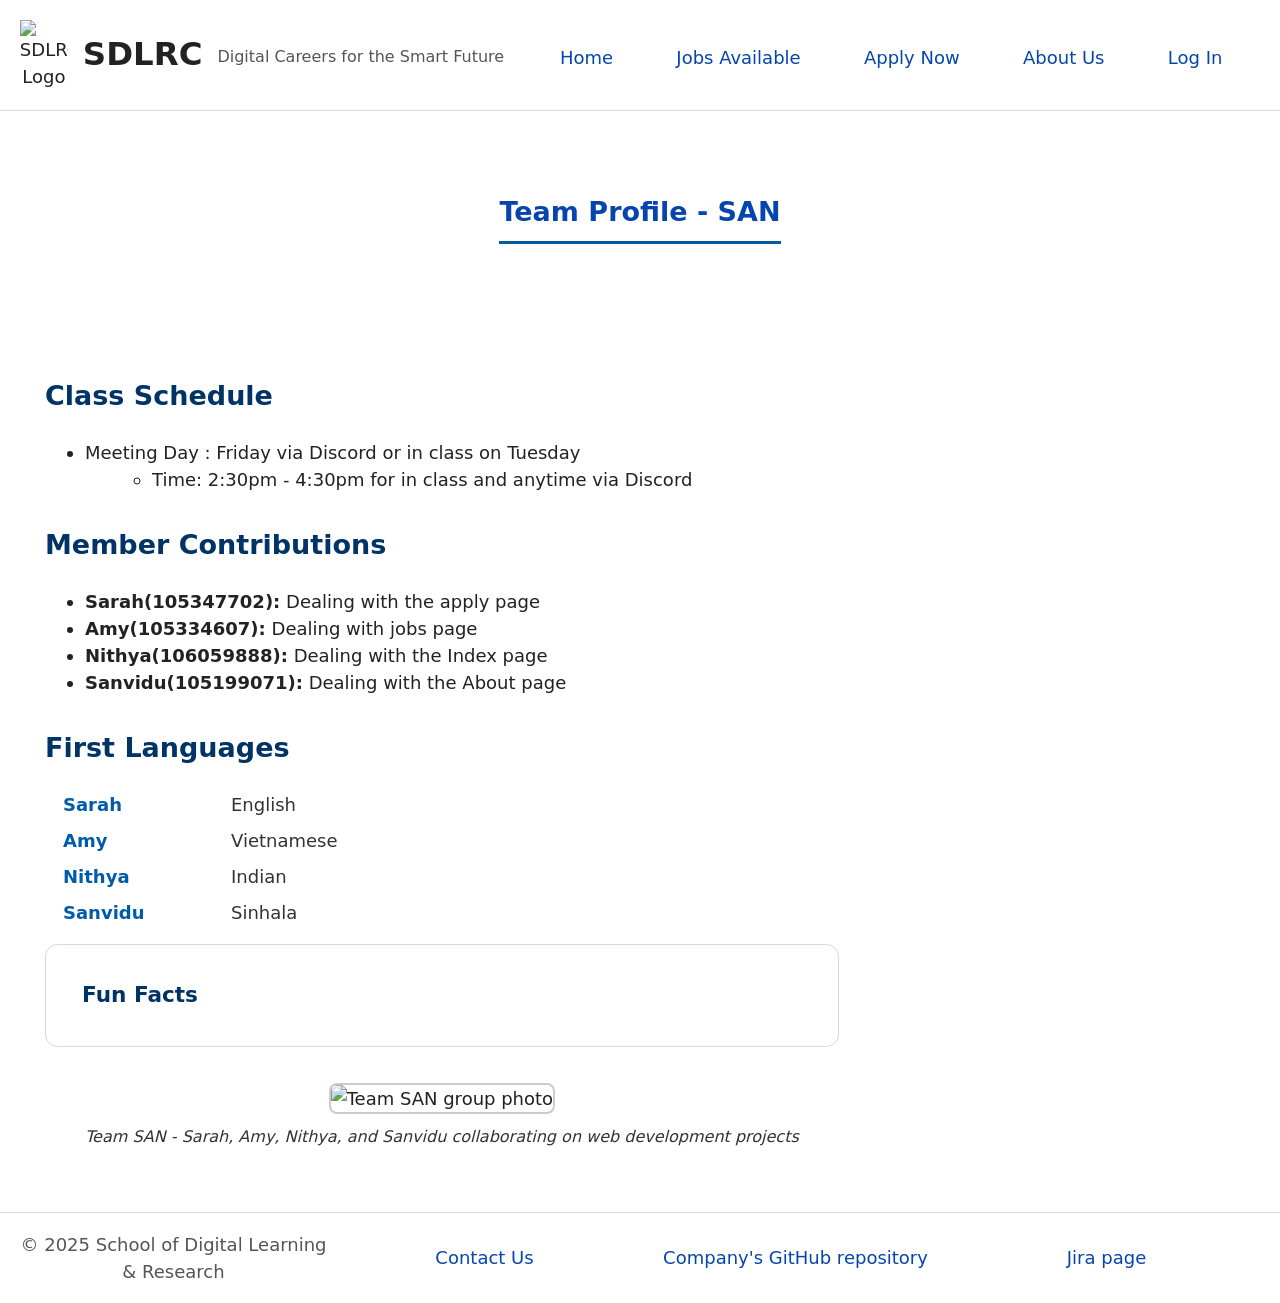
==== html/about.html @ ba8e2058 "updates" ====
<!DOCTYPE html>
<html lang="en">

<head>
    <meta charset="UTF-8">
    <meta name="viewport" content="width=device-width, initial-scale=1.0">
    <title>About Us - SAN Team</title>
    <link rel="stylesheet" href="css/styles.css">
</head>

<body>
    <a href="#about-main" class="visually-hidden">Skip to main content of this page</a>
    <header class="header" role="banner">
        <div class="logo-title">
            <img src="./images_index/Website_logo.png"
                alt="SDLRC Logo" class="logo-icon">
            <h1>SDLRC</h1>
            <p class="slogan">Digital Careers for the Smart Future</p>
        </div>
        <nav aria-label="Primary">
            <ul>
                <li><a href="index.html">Home</a></li>
                <li><a href="jobs.html">Jobs Available</a></li>
                <li><a href="apply.html">Apply Now</a></li>
                <li><a aria-current="page" href="about.html">About Us</a></li>
                <li><a href="https://www.swinburne.edu.au/student-login/" target="_blank" rel="noopener noreferrer">Log
                        In</a></li>
            </ul>
        </nav>
    </header>

    <main id="about-main" class="about">
        <section class="team-title">
            <h1>Team Profile - SAN</h1>
        </section>

        <section class="team-section">
            <!--Left side for schedule, contributions and languages -->
            <div class="left-column">
                <section class="team-info">
                    <h2>Class Schedule</h2>
                    <ul>
                        <li>Meeting Day : Friday via Discord or in class on Tuesday
                            <ul>
                                <li>Time: 2:30pm - 4:30pm for in class and anytime via Discord</li>
                            </ul>
                        </li>
                    </ul>
                </section>

                <section class="contributions">
                    <h2>Member Contributions</h2>
                    <ul>
                        <li><strong>Sarah(105347702):</strong> Dealing with the apply page</li>
                        <li><strong>Amy(105334607):</strong> Dealing with jobs page</li>
                        <li><strong>Nithya(106059888):</strong> Dealing with the Index page</li>
                        <li><strong>Sanvidu(105199071):</strong> Dealing with the About page</li>
                    </ul>
                </section>

                <section class="languages">
                    <h2>First Languages</h2>
                    <dl>
                        <dt>Sarah</dt>
                        <dd>English</dd>

                        <dt>Amy</dt>
                        <dd>Vietnamese</dd>

                        <dt>Nithya</dt>
                        <dd>Indian</dd>

                        <dt>Sanvidu</dt>
                        <dd>Sinhala</dd>
                    </dl>
                </section>
            </div>

            <div id="about-aside" class="right-column">
                <div class="facts-grid">
                    <details class="collapsible">
                        <summary>
                            <h2>Fun Facts</h2>
                        </summary>
                        <table>
                            <caption>Team Member Fun Facts:</caption>
                            <thead>
                                <tr>
                                    <th>Member</th>
                                    <th>Dream Job</th>
                                    <th>Coding Snack</th>
                                    <th>Hometown</th>
                                </tr>
                            </thead>
                            <tbody>
                                <tr>
                                    <td>Sarah</td>
                                    <td>Doctor</td>
                                    <td>Playing mini code games</td>
                                    <td>Melbourne</td>
                                </tr>
                                <tr>
                                    <td>Nithya</td>
                                    <td>Lawyer</td>
                                    <td>Quick coding challenge</td>
                                    <td>Melbourne</td>
                                </tr>
                                <tr>
                                    <td>Amy</td>
                                    <td>Dentist</td>
                                    <td>Practicing small demos</td>
                                    <td>Ho Chi Minh City</td>
                                </tr>
                                <tr>
                                    <td>Sanvidu</td>
                                    <td>Chef</td>
                                    <td>Doing mini code challenges</td>
                                    <td>Colombo</td>
                                </tr>
                            </tbody>
                        </table>
                    </details>
                </div>
                <div class="team-photo">
                    <figure>
                        <img src="./team-photo.jpg" alt="Team SAN group photo" width="959" height="771">
                        <figcaption>Team SAN - Sarah, Amy, Nithya, and Sanvidu collaborating on web development projects
                        </figcaption>
                    </figure>
                </div>
            </div>
        </section>
    </main>

    <footer role="contentinfo"
        style="border-top:1px solid #d8d8d8; padding:1rem; color:#555; display:flex; justify-content:space-between; text-align:center; align-items:center;">
        <span>© 2025 School of Digital Learning & Research</span>
        <a href="mailto:info@companyname.com" style="color:#0645ad; text-decoration:none;">Contact Us</a>
        <a href="https://github.com/amywamy/COS10026_Group3.git" style="color:#0645ad; text-decoration:none;">Company's
            GitHub repository</a>
        <a href="https://sarahagate101.atlassian.net/jira/software/projects/SCRUM/boards/1"
            style="color:#0645ad; text-decoration:none;">Jira page</a>
    </footer>

</body>

</html>
---- html/css/styles.css ----
/*

filename: [main_styles.css] originally was jobs_styles.css

author:[Amy Nguyen]

created: [15/09/25]

last modified: [26/09/25]

description: [css styling for all pages]

*/

                                                      /* Variables and Global uses - Amy*/
:root {
    --ink: #222;
    --muted: #555;
    --line: #d8d8d8;
    --brand: #05a;
    --space: clamp(0.75rem, 1.2vw + 0.25rem, 1.25rem);
}
/*html page seetings*/ 
html,
body {
    margin: 0%;
    font-size: clamp(16px, 0.95vw + 12px, 18px);
    font-family: system-ui, -apple-system, BlinkMacSystemFont, 'Segoe UI', Roboto, Oxygen, Ubuntu, Cantarell, 'Open Sans', 'Helvetica Neue', sans-serif;
    color: var(--ink);
    line-height: 1.5;
}

.container {
    max-width: 1100px;
    margin: 0 auto;
    padding-inline: 1rem;
}
/*header seetings*/
    
header {
    border-bottom: 1px solid var(--line);
    background: #fff;
    text-align: center;
}

.header {
    display: flex;
    align-items: center;
    justify-content: space-between;
    gap: 1rem;
    min-height: 70px;
}
/*header navigation*/
.header nav{
    flex:1;
    overflow-x: auto;
    -webkit-overflow-scrolling: touch;
}

.header nav ul{
    list-style: none;
    margin: .25rem 0 0;
    padding: 0;
    display: flex;
    flex-wrap: nowrap; 
    justify-content: space-evenly;
    align-items: center;
    gap: clamp(.5rem, 2vw, 2rem);
    width: 100%;
    min-width: max-content;
}


.header nav ul li{
    flex: 0 0 auto;
    text-align: center;
}

header h1 {
    margin: 0;
    font-size: clamp(1.1rem, 1.2vw + 1rem, 1.6rem);
    line-height: 2;
}

header,
footer {
    padding: var(--space);
}
footer a, 
footer span{
    flex:1 1 220px;
    text-align: center;
}
/*logo seetings*/
.logo-title {
    display: flex;
    align-items: center;
    gap: 15px;
}

.logo-title h1 {
    font-size: 1.8rem;
    margin: 0;
}

.logo-icon {
    width: clamp(30px, 6vw, 48px);
    height: auto;
}
/*responsive*/
@media (max-width: 600px) {
    .logo-title {
        flex-direction: column;
        align-items: center;
    }
}
/*team-slogan*/
.slogan {
    font-size: medium;
    color: var(--muted);
    margin-top: 4%;
}

                                                         /* This is Jobs Page - Amy*/
/*settings for main in jobs page*/                                                         
#jobs-main {
    padding: var(--space);
    max-width: fit-content;
    margin: auto;
    padding: 1rem;
}

a {
    color: #0645ad;
}

a:focus,
a:hover {
    color: #032b6d;
}

nav a {
    text-decoration: none;
    color: #0645ad;
}

nav li {
    list-style: none;
}

nav a.active {
    background: var(--brand);
    color: white;
    border-radius: 6px;
    padding: 0.7rem 1.1rem;
}
/*aside banner settings*/
aside {
    width: 25%;
    float: right;
    border: 1px solid var(--line);
    margin: 1rem 0 1rem 1rem;
    padding: .9rem;
    background: #fafafa;
}

aside h2 {
    font-size: medium;
    margin-top: 0%;
}

.jobs {
    overflow: auto;
}

article {
    padding:1.5rem 0;
    max-width:74ch;
    border-bottom: none;
}

article + article {
    border-top: 1px solid var(--line);
    padding-top: 2rem;
}

.meta {
    color: var(--muted);
    font-size: 1rem;
    margin: .3rem 0 .9rem;
}
/*badge display*/
.badge {
    display: inline-block;
    background-color: var(--brand);
    color: #fafafa;
    font-size: .9rem;
    border-radius: .5rem;
    padding: .2rem .8rem;
    margin-left: 1rem;
}

h2,
h3 {
    scroll-margin-top: 7rem;
}
/*responsive*/
@media (max-width: 900px) {
    aside {
        float: none;
        width: 100%;
        margin: 0 0 1rem 0;
    }
}

@media (max-width: 850px) {
    .header {
        flex-direction: column;
        align-items: flex-start;
        row-gap: .6rem;
    }
}
/*hidden skip link*/
.visually-hidden {
    position: absolute;
    left: -999px;
    top: auto;
    width: 1px;
    height: 1px;
    overflow: hidden;
}
/*collapsible container*/
details.collapsible {
    border: 1px solid var(--line);
    border-radius: .7rem;
    background: #fff;
    margin: 1rem 0;
}

details.collapsible>summary {
    list-style: none;
    cursor: pointer;
    font-weight: 700;
    padding: .9rem 2rem;
    display: flex;
    align-items: center;
    gap: .5rem;
    user-select: none;
}

details ul,
details ol {
    margin: .25rem 0 .5rem 1.25rem; 
}


                                                        /* This is Home Page - Nithya */
#home-main {
    width: 100%;
    padding:0%
}
/*hero section of homepage*/
    
    /* This is the background image/banner of the hero section*/
    .hero {
        background-image: url("../image_index2/hero.jpg");
        background-size: cover;
        background-position: right center;
        text-align: left;
        padding: 0px;
        margin:  0px;
        min-height: 70vh;
    }
    /* hero.jpg is originally from: https://www.elementadvisory.com.au/careers */

/* These are the texts in the hero section*/
    .hero_heading{
        font-size: 2.5rem;
        line-height:1.2;
        font-weight: 500;
        margin: 60px 0 60px;
        text-align: left;
       
    }

    .hero_desc {
        max-width: 60ch;
        word-wrap: break-word;
    }
    .hero_text1{
        font-size: 1.5rem;
        line-height: 1.2;
        font-weight: 150;
        margin: 40px 0 20px;
        text-align: left;
        max-width: 40ch;
        word-wrap: break-word;
    }

    .hero-buttons a:hover {
        background-color: var(--ink);
        color: #fafafa;
        transition: 0.5s ease;
    }
/* Apply banner */
    .apply-banner{
        
        text-align: center;
        padding: 20px 0;
    }   
/* Background */
    .bg-brand-color{
        background-color: var(--brand);
        color: #fff;
    }
    .bg-ink{
        background: var(--ink);
        color: #fff;
    }
        
/* Testimonials Section */
    
    .testimonials{
        padding:40px 0;
    }
    .testimonials .testimonials-heading{
        width:700px;
        margin-bottom: 40px;
        text-align: left;
    }
    .testimonials-grid{
        display: grid;
        grid-template-columns: repeat(3,1fr);
        gap: 30px;

    }

/*card*/

.card{
background: #fff;
color: var(--ink);
border-radius: 10px;
padding: 20px;
}
                                                        /* This is About Page - Sanvidu*/
/*main container for about page*/
#about-main {
    display: flex;
    flex-wrap: wrap;
    justify-content: space-between;
    padding: 2.5rem;
    max-width: 1200px;
    margin: 0 auto;
    gap: 2rem;
}

.team-title {
    width: 100%;
    text-align: center;
    text-decoration: solid;
    margin-bottom: 2rem;
}

.team-title h1 {
    font-size: 1.5rem;
    color: #0645ad;
    border-bottom: 3px solid #005ba0;
    display: inline-block;
    padding-bottom: 0.5rem;
}

.left-column {
    flex: 1 1 45%;
    min-width: 300px;
}

.left-column h2 {
    font-size: 1.5rem;
    margin-top: 1.8rem;
    color: #003366;
}

.right-column {
    flex: 1 1 45%;
    min-width: 300px;
}

.right-column h2 {
    font-size: 1.2rem;
    margin-bottom: 1rem;
    color: #003366;
    text-align: center;
}

#about-aside {
    float: none;
    flex: 1 1 45%;
    min-width: 300px;
}

.languages dl {
    display: grid;
    grid-template-columns: 150px 1fr;
    gap: 0.5rem 1rem;
    margin: 1rem 0;
    margin-left: 1rem;
}

.languages dt {
    font-weight: bold;
    color: #005baa;
}

.languages dd {
    margin: 0;
    color: #333;
}

ul ul {
    margin-left: 1.5rem;
    list-style-type: circle;
}

table {
    width: 100%;
    border-collapse: collapse;
    background-color: #f9f9f9;
    border-radius: 5px;
    overflow: hidden;
    margin-top: 1rem;
}

table caption {
    caption-side: top;
    padding: 1rem;
    font-weight: bold;
    font-size: 1.1rem;
    color: var(--brand);
    text-align: center;
}

th {
    background-color: #005baa;
    color: white;
    padding: 0.75rem;
    text-align: left;
}

td {
    padding: 0.75rem;
    border-bottom: 1px solid #ddd;
}

tr:hover {
    background-color: #eef6ff;
}

figure {
    margin-top: 2rem;
    text-align: center;
}

figure img {
    max-width: 100%;
    height: auto;
    border: 2px solid #ccc;
    border-radius: 8px;
}

figcaption {
    font-style: italic;
    font-size: medium;
    margin-top: 0.6rem;
    color: #333;
}

@media screen and (max-width: 786px) {
    #about-main {
        flex-direction: column;
        padding: 1rem;
    }

    .left-column, 
    .right-column {
        flex: 1 1 100%;
    }

    .team-title h1 {
        font-size: 2rem;
    }

    th, td {
        font-size: 0.7rem;
    }
}

                                                        /* This is Apply Page - Sarah*/
/* Main heading */
h1 {
    text-align: center;
    margin: 2rem 0 1.5rem;
    font-size: 1.6rem;
    color: #222;
  }
  
  /* Form container */
  form {
    max-width: 800px;
    background: #fff;
    margin: 0 auto 3rem auto;
    padding: 2rem;
    border-radius: 10px;
    box-shadow: 0 4px 12px rgba(0,0,0,0.1);
  }
  
  /* Fieldsets */
  fieldset {
    border: 1px solid #ccc;
    border-radius: 8px;
    margin-bottom: 1.5rem;
    padding: 1rem 1.5rem;
    background: #fafafa;
  }
  
  legend {
    font-weight: bold;
    padding: 0 8px;
    color: #116ce2;
  }
  
  /* Labels and inputs */
  label {
    display: block;
    margin-top: 0.8rem;
    font-weight: 500;
  }
  
  input[type="text"],
  input[type="email"],
  input[type="tel"],
  input[type="date"],
  select,
  textarea {
    width: 100%;
    padding: 0.6rem;
    margin-top: 0.3rem;
    border: 1px solid #bbb;
    border-radius: 6px;
    font-size: 1rem;
    box-sizing: border-box;
  }
  
  textarea {
    min-height: 100px;
    resize: vertical;
  }
  
  #other_skills_container {
      display: none;
  }
   
  #other_skills_checkbox:checked ~ #other_skills_container{
      display:block;
       
  }
  
  
  /* Radio and checkboxes */
  input[type="radio"],
  input[type="checkbox"] {
    margin-right: 8px;
  }
  
  /* Buttons */
  input[type="submit"],
  input[type="reset"] {
    background: #003366;
    color: #fff;
    border: none;
    padding: 0.7rem 1.5rem;
    border-radius: 6px;
    font-size: 1rem;
    cursor: pointer;
    margin-right: 1rem;
    transition: background 0.3s ease;
  }
  
  input[type="submit"]:hover,
  input[type="reset"]:hover {
    background: #002244;
  }
  
  /* Responsive */
  @media (max-width: 600px) {
    nav ul {
      flex-direction: column;
      gap: 0.8rem;
    }
  
    form {
      padding: 1.5rem;
    }
  }
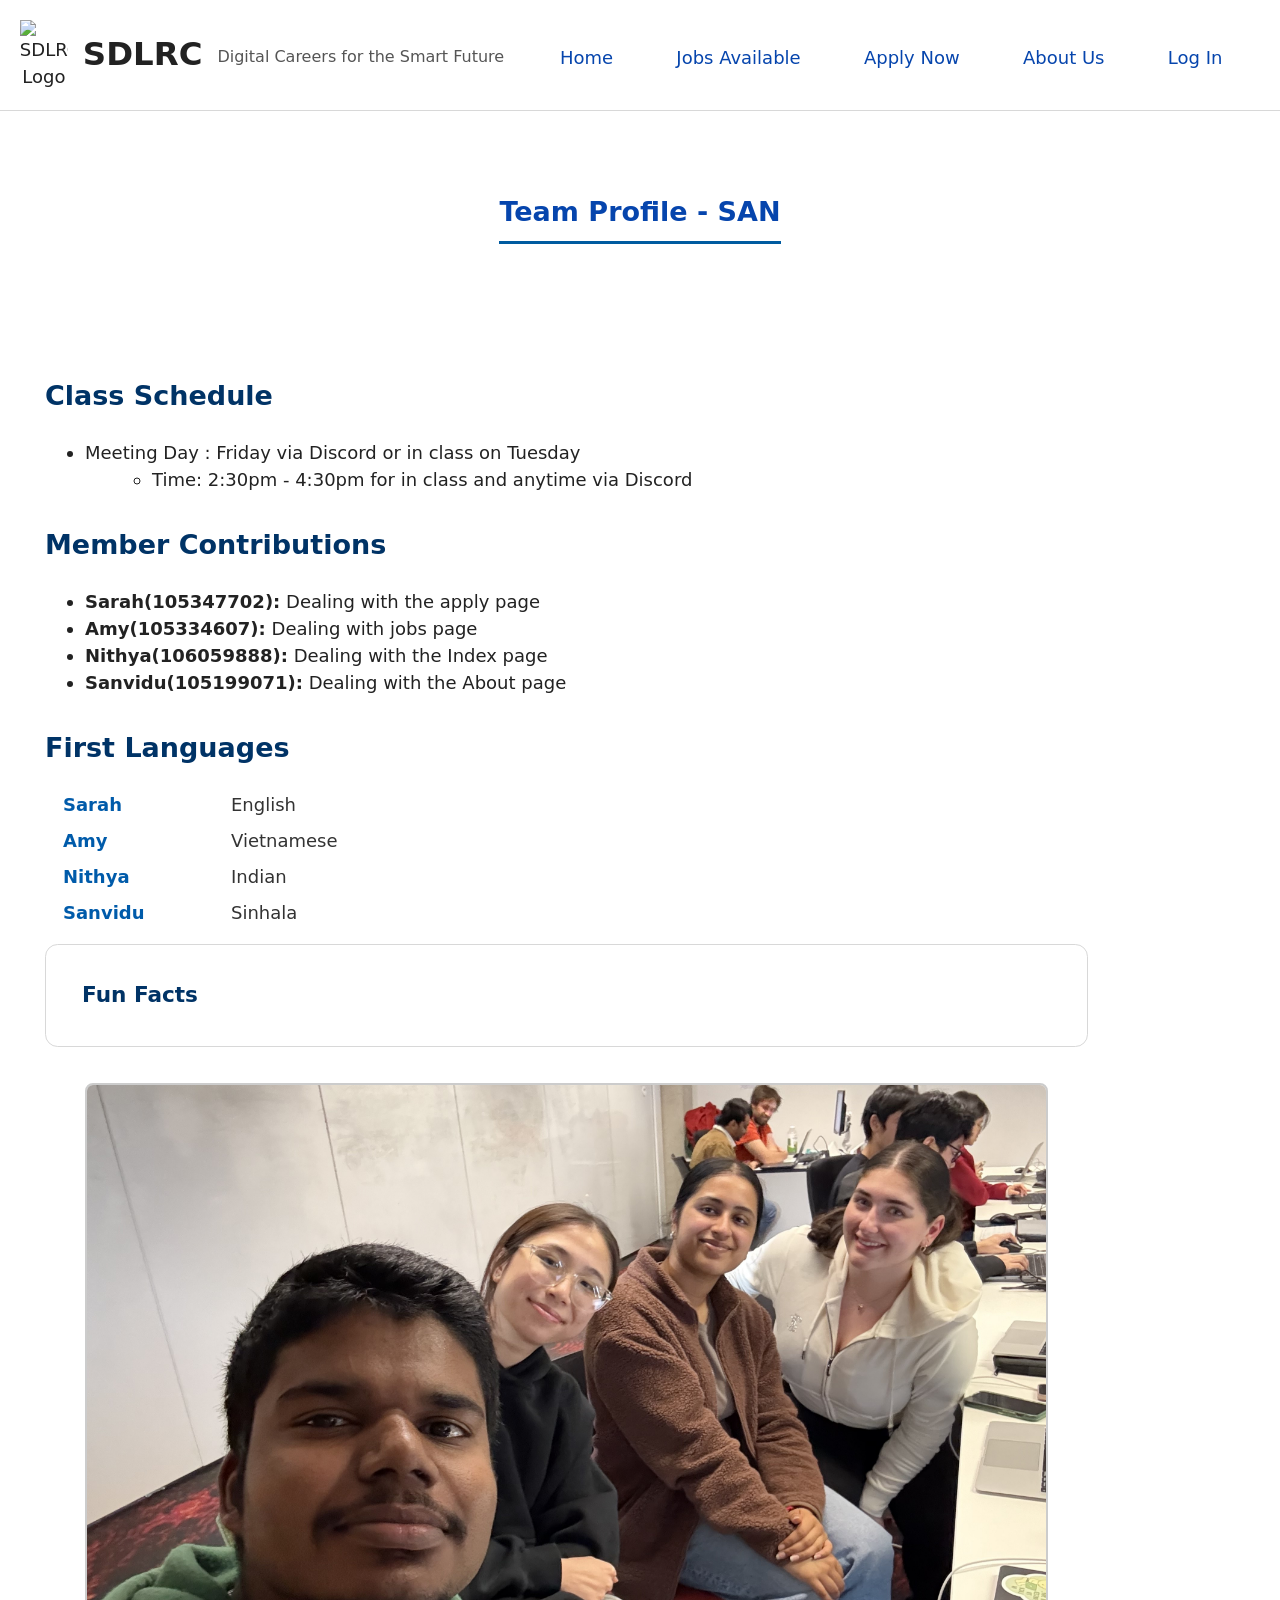
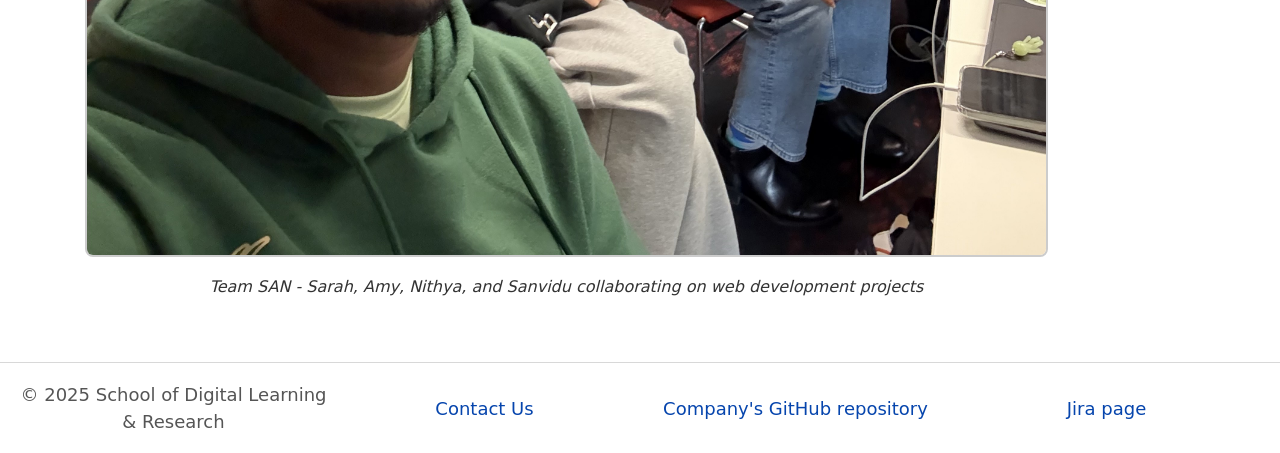
==== commit 79d2b111: "updates" ====
--- a/html/about.html
+++ b/html/about.html
@@ -12,7 +12,7 @@
     <a href="#about-main" class="visually-hidden">Skip to main content of this page</a>
     <header class="header" role="banner">
         <div class="logo-title">
-            <img src="./images_index/Website_logo.png"
+            <img src="../images_index/Website_logo.png"
                 alt="SDLRC Logo" class="logo-icon">
             <h1>SDLRC</h1>
             <p class="slogan">Digital Careers for the Smart Future</p>
@@ -123,7 +123,7 @@
                 </div>
                 <div class="team-photo">
                     <figure>
-                        <img src="./team-photo.jpg" alt="Team SAN group photo" width="959" height="771">
+                        <img src="../team-photo/team-photo.jpg" alt="Team SAN group photo" width="959" height="771">
                         <figcaption>Team SAN - Sarah, Amy, Nithya, and Sanvidu collaborating on web development projects
                         </figcaption>
                     </figure>
